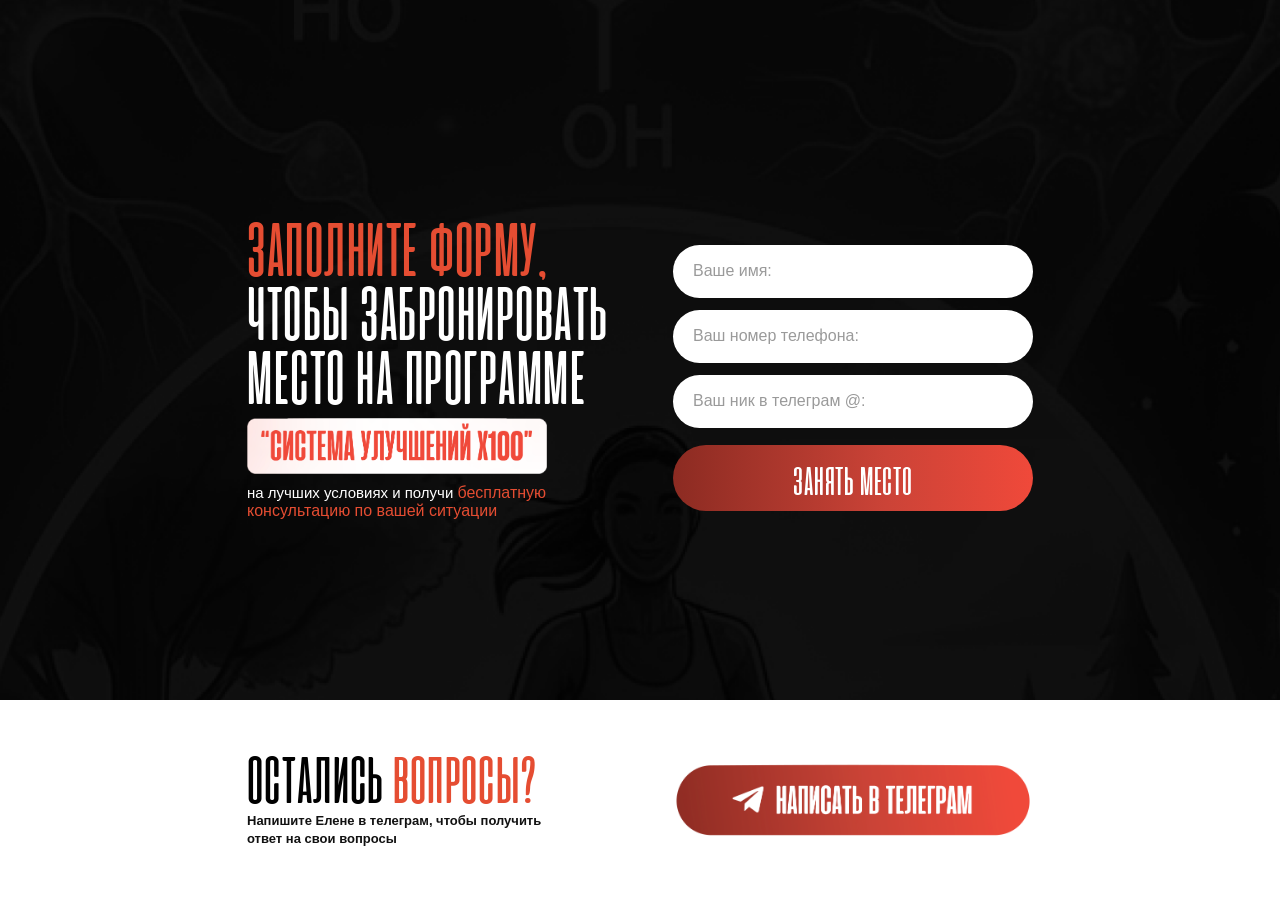
==== form/index.html @ 76ea4e74 "Form: Google Sheets submission via Apps Script - Add submit-form.js with CORS fetch, iframe fallback" ====
<!DOCTYPE html>
<html lang="ru">
<head>
  <meta charset="utf-8">
  <meta name="viewport" content="width=device-width, initial-scale=1, minimum-scale=1, maximum-scale=1, viewport-fit=cover, user-scalable=no">
  <title>Форма</title>
  <link rel="stylesheet" href="style.css">
</head>
<body>
  <main class="landing-shell">
    <div class="form-page">
      <div class="form-hero">
        <div class="form-hero__copy">
          <h1 class="form-heading font-cine">
            <span class="form-heading__accent">Заполните форму,</span><br>
            Чтобы забронировать<br>
            место на программе
          </h1>

          <img
            class="form-badge"
            src="buttonX100.png"
            width="566"
            height="106"
            alt="«Система улучшений X100»"
            loading="lazy"
            decoding="async"
          >

          <p class="form-lead font-sf">
            <span class="form-lead__muted">на лучших условиях и получи </span><span class="form-lead__accent">бесплатную консультацию по вашей ситуации</span>
          </p>
        </div>

        <form class="form-block font-sf" action="#" method="post" novalidate>
          <label class="visually-hidden" for="field-name">Ваше имя</label>
          <input
            id="field-name"
            class="form-input"
            type="text"
            name="name"
            placeholder="Ваше имя:"
            autocomplete="name"
            inputmode="text"
          >
          <label class="visually-hidden" for="field-phone">Ваш номер телефона</label>
          <input
            id="field-phone"
            class="form-input"
            type="tel"
            name="phone"
            placeholder="Ваш номер телефона:"
            autocomplete="tel"
            inputmode="tel"
          >
          <label class="visually-hidden" for="field-tg">Ваш ник в телеграм</label>
          <input
            id="field-tg"
            class="form-input"
            type="text"
            name="telegram"
            placeholder="Ваш ник в телеграм @:"
            autocomplete="username"
            inputmode="text"
          >
          <button type="submit" class="form-submit font-cine">Занять место</button>
        </form>
      </div>
    </div>
  </main>

  <section class="faq-cta" aria-labelledby="faq-cta-heading">
    <div class="faq-cta__inner">
      <div class="faq-cta__copy">
        <h2 id="faq-cta-heading" class="faq-cta__title font-cine">
          <span class="faq-cta__title-part">Остались</span>
          <span class="faq-cta__title-part faq-cta__title-part--accent">вопросы?</span>
        </h2>
        <p class="faq-cta__lead font-sf">
          Напишите Елене в телеграм, чтобы получить <span class="faq-cta__lead-break" aria-hidden="true"></span>ответ на свои вопросы
        </p>
      </div>
      <div class="faq-cta__action">
        <a
          class="faq-cta__tg-link"
          href="https://t.me/m/J6zi2AX5NDYy"
          target="_blank"
          rel="noopener noreferrer"
        >
          <img
            class="faq-cta__tg-img"
            src="buttonTG.png"
            width="1750"
            height="376"
            alt="Написать в Телеграм"
            draggable="false"
            loading="lazy"
            decoding="async"
          >
        </a>
      </div>
    </div>
  </section>
  <script src="submit-form.js" defer></script>
</body>
</html>
---- form/style.css ----
@font-face {
  font-family: "Cinematografica";
  font-style: normal;
  font-weight: 400;
  font-display: swap;
  src: url("fonts/Cinematografica-Regular.woff") format("woff");
}

:root {
  --color-bg: #000000;
  --color-accent: #e54d32;
  --color-accent-deep: #9e2918;
  --color-white: #ffffff;
  --color-placeholder: #9a9a9a;
  --font-cine: "Cinematografica", system-ui, sans-serif;
  --font-sf: -apple-system, BlinkMacSystemFont, "SF Pro Display", "SF Pro Text",
    "Segoe UI", Roboto, "Helvetica Neue", Helvetica, Arial, sans-serif;
  --form-width: min(100%, 22.5rem);
  --radius-pill: 9999px;
}

*,
*::before,
*::after {
  box-sizing: border-box;
}

html {
  background-color: var(--color-bg);
  -webkit-text-size-adjust: 100%;
  text-size-adjust: 100%;
  font-family: var(--font-sf);
}

body {
  margin: 0;
  min-height: 100vh;
  min-height: 100dvh;
  background-color: var(--color-bg);
  color: var(--color-white);
  background-image: url("bg-small.png");
  background-size: cover;
  background-position: center;
  background-repeat: no-repeat;
  background-attachment: scroll;
}

.font-cine {
  font-family: var(--font-cine);
  text-transform: uppercase;
  letter-spacing: 0.02em;
}

.font-sf {
  font-family: var(--font-sf);
}

.landing-shell {
  width: 100%;
  margin: 0 auto;
}

@media (min-width: 431px) {
  .landing-shell {
    max-width: 430px;
  }
}

@media (min-width: 960px) {
  html {
    overflow-x: hidden;
  }

  body {
    display: flex;
    flex-direction: column;
    height: 100dvh;
    min-height: 100dvh;
    background-image: url("bg-big.png");
    background-size: cover;
    background-position: center;
    background-repeat: no-repeat;
    background-attachment: fixed;
  }

  .landing-shell {
    max-width: min(850px, 100%);
    padding-inline: clamp(1.25rem, 3vw, 2rem);
    flex: 1 1 0;
    display: flex;
    flex-direction: column;
    min-height: 0;
    height: 100%;
  }
}

.form-page {
  padding: max(1.5rem, env(safe-area-inset-top, 0px)) 1.125rem 0;
  display: flex;
  flex-direction: column;
  align-items: center;
  text-align: center;
}

.form-hero {
  width: 100%;
  display: flex;
  flex-direction: column;
  align-items: center;
}

.form-hero__copy {
  width: 100%;
  display: flex;
  flex-direction: column;
  align-items: center;
}

.form-heading {
  margin: 30px 0 8px;
  font-weight: 500;
  line-height: 58px;
  font-size: 64px;
  color: var(--color-white);
}

.form-heading__accent {
  color: var(--color-accent);
}

.form-badge {
  margin: 0 0 10px;
  display: block;
  max-width: 100%;
  width: min(100%, 260px);
  height: auto;
}

.form-lead {
  margin: 0 0 20px;
  font-size: clamp(0.9rem, 3.8vw, 1rem);
  line-height: 1.1;
  font-weight: 400;
  max-width: 20.5rem;
}

.form-lead__muted {
  color: var(--color-white);
  font-size: 15px;
}

.form-lead__accent {
  color: var(--color-accent);
  line-height: 3px;
}

.form-block {
  width: 100%;
  display: flex;
  flex-direction: column;
  align-items: center;
  gap: 0.75rem;
}

.form-input {
  width: var(--form-width);
  margin: 0;
  padding: 1rem 1.25rem;
  min-height: 3.25rem;
  border: none;
  border-radius: var(--radius-pill);
  background: var(--color-white);
  color: #111;
  font-family: inherit;
  font-size: 1rem;
  line-height: 1.3;
}

.form-input::placeholder {
  color: var(--color-placeholder);
  opacity: 1;
}

.form-input:focus {
  outline: 2px solid var(--color-accent);
  outline-offset: 2px;
}

.form-submit {
  margin-top: 0.35rem;
  width: var(--form-width);
  min-height: 3.35rem;
  padding: 0.85rem 1.25rem;
  padding-bottom: 8px;
  border: none;
  border-radius: var(--radius-pill);
  cursor: pointer;
  font-size: 40px;
  line-height: 1.1;
  color: var(--color-white);
  background: linear-gradient(
    90deg,
    #8c2b22 0%,
    #cb4337 59%,
    #f0493a 100%
  );
}

.form-submit:active {
  transform: scale(0.98);
}

.faq-cta {
  margin-top: 2.5rem;
  margin-left: 0;
  margin-right: 0;
  width: 100%;
  padding: 2rem 1.125rem max(2rem, env(safe-area-inset-bottom, 0px));
  background: #fff;
  color: #111111;
  text-align: center;
}

.faq-cta__inner {
  display: flex;
  flex-direction: column;
  align-items: center;
}

.faq-cta__title {
  margin: 0;
  font-weight: 500;
  line-height: 54px;
  font-size: 60px;
  letter-spacing: 0.02em;
}

.faq-cta__title-part {
  color: #000000;
}

.faq-cta__title-part--accent {
  color: var(--color-accent);
}

.faq-cta__lead {
  margin: 0 auto 8px;
  max-width: 19.5rem;
  font-size: clamp(0.9rem, 3.6vw, 1rem);
  line-height: 1.45;
  font-weight: 600;
  color: #111111;
}

.faq-cta__lead-break {
  display: none;
}

@media (min-width: 960px) {
  .faq-cta__lead-break {
    display: block;
  }
}

.faq-cta__tg-link {
  display: block;
  width: 100%;
  text-decoration: none;
  color: inherit;
  -webkit-tap-highlight-color: transparent;
}

img.faq-cta__tg-img {
  display: block;
  width: min(100%, var(--form-width));
  max-width: 100%;
  height: auto;
  margin: 0 auto;
  border: none;
  border-radius: var(--radius-pill);
  box-shadow: none;
}

.faq-cta__tg-link:active img.faq-cta__tg-img {
  transform: scale(0.98);
}

@media (min-width: 960px) {
  .form-page {
    align-items: stretch;
    flex: 1 1 0;
    display: flex;
    flex-direction: column;
    min-height: 0;
    overflow: hidden;
    padding-top: max(3.5rem, env(safe-area-inset-top, 0px) + 1rem);
    padding-inline: 0;
  }

  .form-hero {
    --form-width: 100%;
    flex: 1 1 0;
    min-height: 0;
    overflow-y: auto;
    display: grid;
    grid-template-columns: minmax(0, 1fr) minmax(17.5rem, 22.5rem);
    gap: clamp(2rem, 4vw, 3.5rem);
    align-items: center;
    align-content: center;
    width: 100%;
  }

  .form-hero__copy {
    align-items: flex-start;
    text-align: left;
  }

  .form-hero .form-heading {
    margin-top: 0;
    font-size: clamp(3.45rem, 0.575rem + 5.175vw, 4.8875rem);
    line-height: clamp(3.30625rem, 0.43125rem + 5.03125vw, 4.025rem);
  }

  .form-hero .form-badge {
    margin-left: 0;
    width: min(100%, 300px);
  }

  .form-hero .form-lead {
    margin-left: 0;
    margin-right: 0;
    max-width: 28rem;
    text-align: left;
  }

  .form-hero .form-block {
    align-items: stretch;
    width: 100%;
    margin: 0;
  }

  body > .faq-cta {
    flex: 0 0 200px;
    height: 200px;
    min-height: 200px;
    max-height: 200px;
    margin-top: auto;
    margin-bottom: 0;
    display: flex;
    flex-direction: column;
    justify-content: center;
    align-items: stretch;
    width: 100%;
    max-width: none;
    margin-left: 0;
    margin-right: 0;
    padding: 0.35rem 0 max(0.35rem, env(safe-area-inset-bottom, 0px));
    border-radius: 0;
    background-color: #fff;
    overflow-y: auto;
  }

  body > .faq-cta .faq-cta__inner {
    display: grid;
    grid-template-columns: minmax(0, 1fr) minmax(17.5rem, 22.5rem);
    gap: clamp(1rem, 2vw, 1.5rem);
    align-items: center;
    align-self: center;
    width: 100%;
    max-width: 850px;
    height: 100%;
    margin-inline: auto;
    padding-inline: clamp(1.25rem, 3vw, 2rem);
    box-sizing: border-box;
  }

  body > .faq-cta .faq-cta__title {
    font-size: clamp(3rem, 0.5rem + 4.5vw, 4.25rem);
    line-height: 60px;
    margin: 0 0 0.2rem;
  }

  body > .faq-cta .faq-cta__copy {
    text-align: left;
    justify-self: start;
  }

  body > .faq-cta .faq-cta__lead {
    margin: 0 0 0.25rem;
    max-width: 26rem;
    font-size: 0.8125rem;
    line-height: 1.35;
  }

  body > .faq-cta .faq-cta__action {
    justify-self: end;
    width: 100%;
    max-width: 22.5rem;
  }

  body > .faq-cta img.faq-cta__tg-img {
    width: 100%;
    max-width: 100%;
    height: auto;
    object-fit: contain;
    margin: 0;
  }
}

@media (min-width: 1281px) {
  .landing-shell {
    max-width: min(920px, 100%);
  }

  body > .faq-cta .faq-cta__inner {
    max-width: 920px;
  }
}

.visually-hidden {
  position: absolute;
  width: 1px;
  height: 1px;
  padding: 0;
  margin: -1px;
  overflow: hidden;
  clip: rect(0, 0, 0, 0);
  white-space: nowrap;
  border: 0;
}
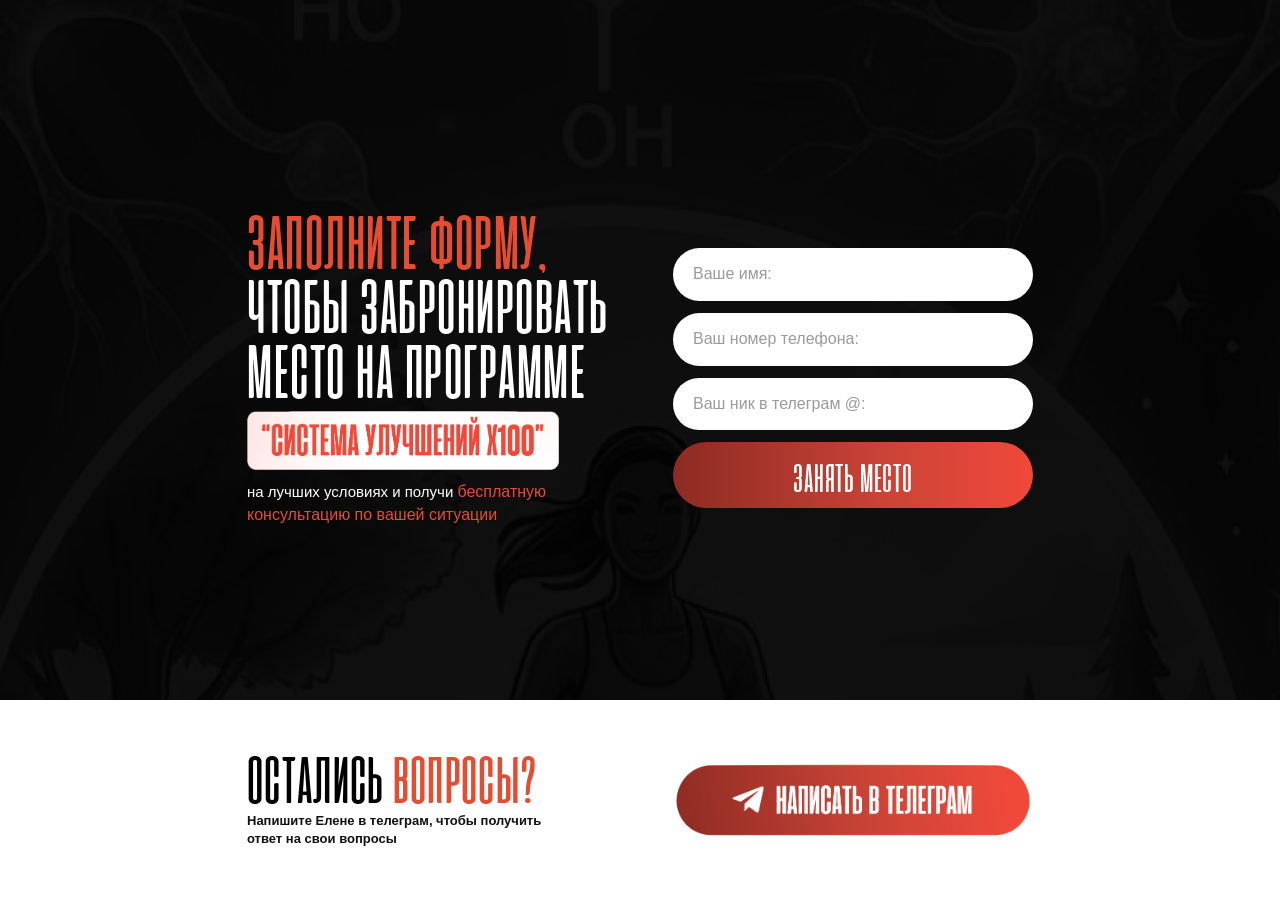
==== commit a8aaa101: "Form: thank-you modal, validation, lead line break - Custom modal after submit (OK button); disable " ====
--- a/form/index.html
+++ b/form/index.html
@@ -28,7 +28,7 @@
           >
 
           <p class="form-lead font-sf">
-            <span class="form-lead__muted">на лучших условиях и получи </span><span class="form-lead__accent">бесплатную консультацию по вашей ситуации</span>
+            <span class="form-lead__muted">на лучших условиях и получи </span><span class="form-lead__accent">бесплатную<br class="form-lead__break-desktop"> консультацию по вашей ситуации</span>
           </p>
         </div>
 
@@ -42,6 +42,7 @@
             placeholder="Ваше имя:"
             autocomplete="name"
             inputmode="text"
+            aria-required="true"
           >
           <label class="visually-hidden" for="field-phone">Ваш номер телефона</label>
           <input
@@ -52,6 +53,7 @@
             placeholder="Ваш номер телефона:"
             autocomplete="tel"
             inputmode="tel"
+            aria-required="true"
           >
           <label class="visually-hidden" for="field-tg">Ваш ник в телеграм</label>
           <input
@@ -62,6 +64,7 @@
             placeholder="Ваш ник в телеграм @:"
             autocomplete="username"
             inputmode="text"
+            aria-required="true"
           >
           <button type="submit" class="form-submit font-cine">Занять место</button>
         </form>
--- a/form/style.css
+++ b/form/style.css
@@ -152,6 +152,16 @@
 .form-lead__accent {
   color: var(--color-accent);
   line-height: 3px;
+}
+
+.form-lead__break-desktop {
+  display: none;
+}
+
+@media (min-width: 960px) {
+  .form-lead__break-desktop {
+    display: block;
+  }
 }
 
 .form-block {
@@ -181,13 +191,23 @@
   opacity: 1;
 }
 
-.form-input:focus {
+.form-input:focus:not(.form-input--invalid) {
   outline: 2px solid var(--color-accent);
   outline-offset: 2px;
 }
 
+.form-input.form-input--invalid {
+  outline: 2px solid #c62828;
+  outline-offset: 2px;
+}
+
+.form-input.form-input--invalid:focus {
+  outline: 2px solid #c62828;
+  outline-offset: 2px;
+}
+
 .form-submit {
-  margin-top: 0.35rem;
+  
   width: var(--form-width);
   min-height: 3.35rem;
   padding: 0.85rem 1.25rem;
@@ -210,6 +230,12 @@
   transform: scale(0.98);
 }
 
+.form-submit.form-submit--pending {
+  opacity: 0.8;
+  pointer-events: none;
+  cursor: default;
+}
+
 .faq-cta {
   margin-top: 2.5rem;
   margin-left: 0;
@@ -323,7 +349,7 @@
 
   .form-hero .form-badge {
     margin-left: 0;
-    width: min(100%, 300px);
+    width: min(100%, 312px);
   }
 
   .form-hero .form-lead {
@@ -331,6 +357,10 @@
     margin-right: 0;
     max-width: 28rem;
     text-align: left;
+  }
+
+  .form-hero .form-lead .form-lead__accent {
+    line-height: 1.45;
   }
 
   .form-hero .form-block {
@@ -417,6 +447,91 @@
   }
 }
 
+.form-thanks {
+  position: fixed;
+  inset: 0;
+  z-index: 10000;
+  display: flex;
+  align-items: center;
+  justify-content: center;
+  padding: max(1.25rem, env(safe-area-inset-top, 0px))
+    max(1.25rem, env(safe-area-inset-right, 0px))
+    max(1.25rem, env(safe-area-inset-bottom, 0px))
+    max(1.25rem, env(safe-area-inset-left, 0px));
+  background: rgba(0, 0, 0, 0.72);
+  backdrop-filter: blur(8px);
+  -webkit-backdrop-filter: blur(8px);
+  opacity: 0;
+  visibility: hidden;
+  transition: opacity 0.24s ease, visibility 0.24s ease;
+}
+
+.form-thanks.is-open {
+  opacity: 1;
+  visibility: visible;
+}
+
+.form-thanks__dialog {
+  width: 100%;
+  max-width: 20.5rem;
+  padding: 1.75rem 1.5rem 1.4rem;
+  border-radius: 1.125rem;
+  background: #ffffff;
+  color: #111111;
+  text-align: center;
+  box-shadow: 0 1.25rem 3rem rgba(0, 0, 0, 0.4);
+  transform: scale(0.94) translateY(0.5rem);
+  transition: transform 0.24s ease;
+}
+
+.form-thanks.is-open .form-thanks__dialog {
+  transform: scale(1) translateY(0);
+}
+
+.form-thanks__title {
+  margin: 0 0 0.65rem;
+  font-weight: 500;
+  font-size: clamp(1.75rem, 5vw, 2.125rem);
+  line-height: 1.1;
+  letter-spacing: 0.02em;
+  color: #000000;
+}
+
+.form-thanks__title-accent {
+  color: var(--color-accent);
+}
+
+.form-thanks__text {
+  margin: 0 0 1.35rem;
+  font-size: 0.95rem;
+  line-height: 1.45;
+  font-weight: 500;
+  color: #333333;
+}
+
+.form-thanks__btn {
+  width: 100%;
+  min-height: 3rem;
+  padding: 0.65rem 1.25rem;
+  border: none;
+  border-radius: var(--radius-pill);
+  cursor: pointer;
+  font-size: 1.125rem;
+  line-height: 1.2;
+  font-weight: 600;
+  color: var(--color-white);
+  background: linear-gradient(
+    90deg,
+    #8c2b22 0%,
+    #cb4337 59%,
+    #f0493a 100%
+  );
+}
+
+.form-thanks__btn:active {
+  transform: scale(0.98);
+}
+
 .visually-hidden {
   position: absolute;
   width: 1px;
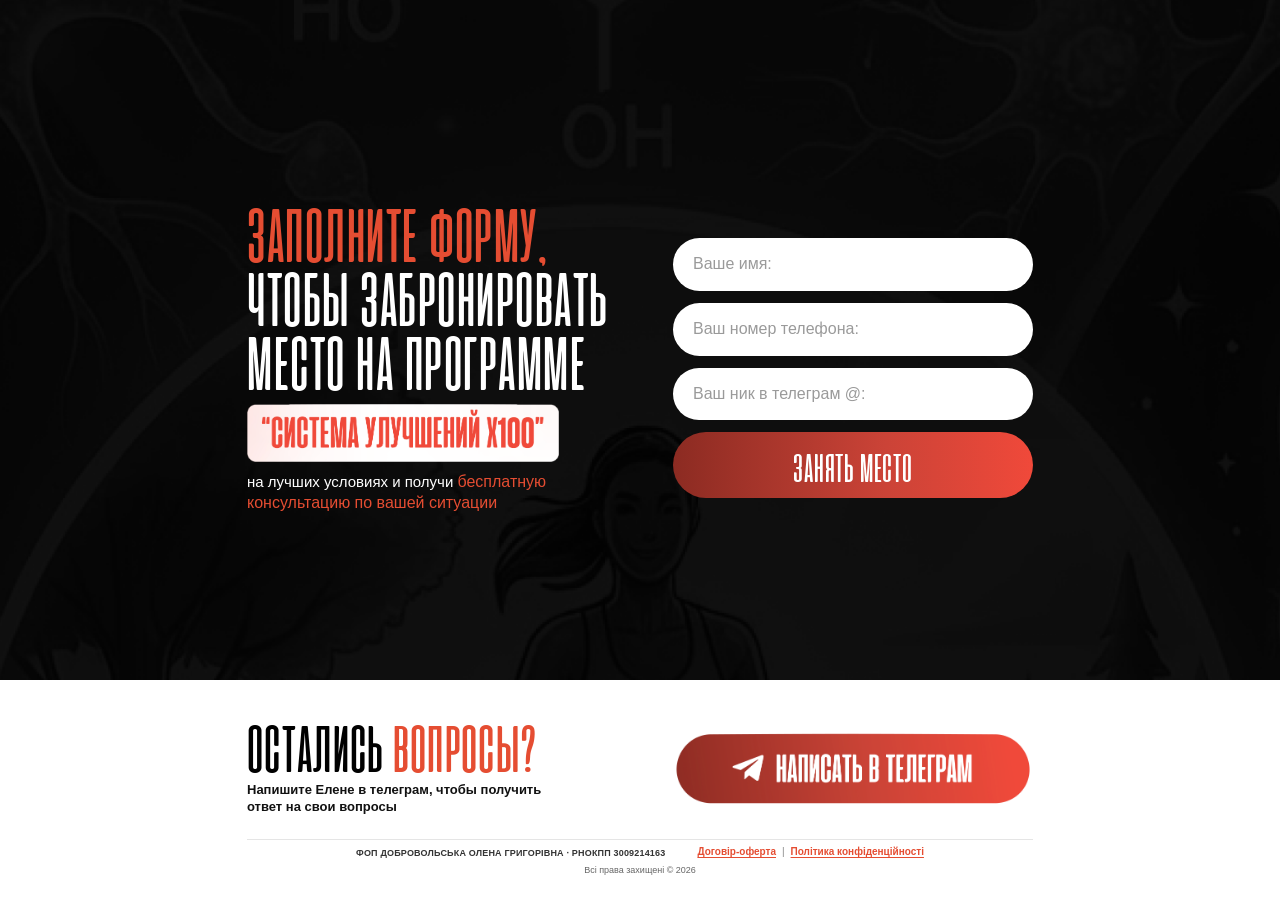
==== commit 3da86d98: "Form landing: legal block, embedded docs, WayForPay redirect - FAQ footer: two-line FOP/RNOKPP on mo" ====
--- a/form/index.html
+++ b/form/index.html
@@ -72,38 +72,58 @@
     </div>
   </main>
 
-  <section class="faq-cta" aria-labelledby="faq-cta-heading">
-    <div class="faq-cta__inner">
-      <div class="faq-cta__copy">
-        <h2 id="faq-cta-heading" class="faq-cta__title font-cine">
-          <span class="faq-cta__title-part">Остались</span>
-          <span class="faq-cta__title-part faq-cta__title-part--accent">вопросы?</span>
-        </h2>
-        <p class="faq-cta__lead font-sf">
+      <section class="faq-cta" aria-labelledby="faq-cta-heading">
+        <div class="faq-cta__inner">
+          <div class="faq-cta__copy">
+            <h2 id="faq-cta-heading" class="faq-cta__title font-cine">
+              <span class="faq-cta__title-part">Остались</span>
+              <span class="faq-cta__title-part faq-cta__title-part--accent">вопросы?</span>
+            </h2>
+            <p class="faq-cta__lead font-sf">
           Напишите Елене в телеграм, чтобы получить <span class="faq-cta__lead-break" aria-hidden="true"></span>ответ на свои вопросы
-        </p>
-      </div>
-      <div class="faq-cta__action">
+            </p>
+          </div>
+          <div class="faq-cta__action">
         <a
           class="faq-cta__tg-link"
           href="https://t.me/m/J6zi2AX5NDYy"
           target="_blank"
           rel="noopener noreferrer"
         >
-          <img
-            class="faq-cta__tg-img"
-            src="buttonTG.png"
-            width="1750"
-            height="376"
-            alt="Написать в Телеграм"
-            draggable="false"
-            loading="lazy"
-            decoding="async"
-          >
+            <img
+              class="faq-cta__tg-img"
+              src="buttonTG.png"
+              width="1750"
+              height="376"
+              alt="Написать в Телеграм"
+              draggable="false"
+              loading="lazy"
+              decoding="async"
+            >
         </a>
-      </div>
+          </div>
+      <footer class="faq-cta__legal font-sf">
+        <p class="faq-cta__legal-meta">
+          <span class="faq-cta__legal-meta-line">ФОП ДОБРОВОЛЬСЬКА ОЛЕНА ГРИГОРІВНА</span><br class="faq-cta__legal-meta-br" aria-hidden="true"><span class="faq-cta__legal-meta-line">РНОКПП 3009214163</span>
+        </p>
+        <p class="faq-cta__legal-links">
+          <button type="button" class="faq-cta__legal-btn" data-legal-doc="oferta">Договір-оферта</button>
+          <span class="faq-cta__legal-sep" aria-hidden="true">|</span>
+          <button type="button" class="faq-cta__legal-btn" data-legal-doc="policy">Політика конфіденційності</button>
+        </p>
+        <p class="faq-cta__legal-copy">Всі права захищені © 2026</p>
+      </footer>
     </div>
   </section>
+<template id="legal-doc-oferta">
+<article class="legal-doc" lang="uk"><p class="legal-doc__lead">ДОГОВІР ПУБЛІЧНОЇ ОФЕРТИ</p><p class="legal-doc__lead">про надання інформаційно-консультаційних послуг</p><p class="legal-doc__lead">Редакція від 22 квітня 2026 р.</p><p class="legal-doc__p">Цей документ є офіційною публічною пропозицією (публічною офертою) Фізичної особи – підприємця ФОП ДОБРОВОЛЬСЬКА ОЛЕНА ГРИГОРІВНА (РНОКПП: 3009214163), надалі — «Виконавець», на адресу будь-якої дієздатної фізичної особи або юридичної особи (надалі — «Замовник»), і містить усі істотні умови надання інформаційно-консультаційних послуг.</p><p class="legal-doc__p">Відповідно до ст. 633, 641, 642 Цивільного кодексу України, а також Закону України «Про електронну комерцію», беззастережним прийняттям (акцептом) цієї оферти вважається здійснення Замовником оплати послуг Виконавця на умовах, передбачених цим Договором. З моменту акцепту ця оферта вважається укладеним договором на викладених у ній умовах.</p><p class="legal-doc__p">Уважно ознайомтеся з текстом оферти. Якщо Ви не згодні з будь-якою її умовою — не здійснюйте оплату.</p><h3 class="legal-doc__section">1. Терміни та визначення</h3><ul class="legal-doc__list"><li>«Виконавець» — ФОП ДОБРОВОЛЬСЬКА ОЛЕНА ГРИГОРІВНА, що здійснює діяльність на території України та надає інформаційно-консультаційні послуги дистанційно.</li><li>«Замовник» — будь-яка дієздатна фізична особа або юридична особа, яка ознайомилася з умовами цієї оферти та прийняла її шляхом оплати.</li><li>«Сайт» — інтернет-ресурс Виконавця, розташований за адресою <a href="https://www.systemx100.com" target="_blank" rel="noopener noreferrer">https://www.systemx100.com</a>, включно з усіма його піддоменами та сторінками.</li><li>«Послуги» — інформаційно-консультаційні послуги, що надаються Виконавцем у межах програми Програма «Система покращень X100», включно, але не обмежуючись: онлайн-консультації, доступ до навчальних матеріалів, методичні рекомендації та супровід.</li><li>«Бронювання місця» — попередня оплата Замовником частини вартості Послуг, яка підтверджує намір Замовника брати участь у Програмі та закріплює за ним місце на відповідному потоці.</li><li>«Акцепт» — повне та беззастережне прийняття Замовником умов цієї оферти, що виражається в оплаті послуг (або частини вартості послуг у вигляді Бронювання місця).</li></ul><h3 class="legal-doc__section">2. Предмет Договору</h3><p class="legal-doc__p"><strong>2.1.</strong> Виконавець зобов’язується надати Замовнику інформаційно-консультаційні послуги, а Замовник зобов’язується оплатити ці послуги у розмірі та порядку, встановлених цим Договором.</p><p class="legal-doc__p"><strong>2.2.</strong> Найменування послуги: Програма «Система покращень X100».</p><p class="legal-doc__p"><strong>2.3.</strong> Послуги надаються дистанційно з використанням мережі Інтернет, у тому числі через месенджери, платформи відеозв’язку, електронну пошту та інші засоби комунікації, погоджені Сторонами.</p><p class="legal-doc__p"><strong>2.4.</strong> Виконавець надає послуги виключно інформаційно-консультаційного характеру. Інформація, отримана Замовником, має рекомендаційний характер і не є медичною, психологічною, психотерапевтичною, юридичною, фінансовою, інвестиційною, податковою чи іншою ліцензованою професійною допомогою.</p><p class="legal-doc__p"><strong>2.5.</strong> Виконавець не гарантує досягнення Замовником конкретних фінансових, матеріальних, особистісних чи інших результатів. Результат залежить від зусиль, сумлінного виконання рекомендацій та індивідуальних обставин Замовника.</p><h3 class="legal-doc__section">3. Порядок оформлення замовлення та акцепту</h3><p class="legal-doc__p"><strong>3.1.</strong> Замовник оформлює замовлення шляхом заповнення форми на сторінці <a href="https://www.systemx100.com/form" target="_blank" rel="noopener noreferrer">https://www.systemx100.com/form</a>, вказавши своє ім’я, номер телефону та контакт у месенджері.</p><p class="legal-doc__p"><strong>3.2.</strong> Після заповнення форми Замовник перенаправляється на сторінку оплати Бронювання місця.</p><p class="legal-doc__p"><strong>3.3.</strong> Вартість Бронювання місця становить 50 (п’ятдесят) євро. Бронювання закріплює за Замовником місце на найближчому потоці Програми та зараховується до загальної вартості Послуг.</p><p class="legal-doc__p"><strong>3.4.</strong> Повна вартість Послуг, умови її внесення, строки та формат проведення Програми погоджуються із Замовником індивідуально після оплати Бронювання — під час безкоштовної ознайомчої консультації або за її підсумками.</p><p class="legal-doc__p"><strong>3.5.</strong> Акцептом цієї оферти є момент успішного зарахування грошових коштів Бронювання на рахунок Виконавця. З цього моменту ця оферта вважається укладеним договором.</p><p class="legal-doc__p"><strong>3.6.</strong> Замовник підтверджує, що до здійснення оплати він ознайомився з усіма умовами цього Договору, Політикою конфіденційності та згоден з ними у повному обсязі.</p><h3 class="legal-doc__section">4. Вартість послуг та порядок оплати</h3><p class="legal-doc__p"><strong>4.1.</strong> Вартість Бронювання місця становить 50 (п’ятдесят) євро (EUR).</p><p class="legal-doc__p"><strong>4.2.</strong> Оплата здійснюється у безготівковій формі з використанням платіжної системи WayForPay шляхом списання грошових коштів з банківської картки Замовника або іншим доступним на сторінці оплати способом.</p><p class="legal-doc__p"><strong>4.3.</strong> Процесинг платежів здійснюється через платіжний сервіс ТОВ «ВЕЙ ФОР ПЕЙ» (WayForPay), Україна. Виконавець не отримує та не зберігає повні дані банківських карток Замовника.</p><p class="legal-doc__p"><strong>4.4.</strong> Якщо банківська картка Замовника випущена у валюті, відмінній від EUR, конвертація здійснюється банком-емітентом картки за його курсом та правилами на момент проведення транзакції. Курсова різниця, що виникає, а також можливі банківські комісії не є частиною вартості Послуг і Виконавцем не компенсуються.</p><p class="legal-doc__p"><strong>4.5.</strong> Датою оплати вважається дата надходження грошових коштів на розрахунковий рахунок Виконавця.</p><p class="legal-doc__p"><strong>4.6.</strong> Послуги вважаються оплаченими Замовником після отримання Виконавцем від платіжної системи підтвердження про успішне проведення транзакції.</p><h3 class="legal-doc__section">5. Права та обов’язки Сторін</h3><p class="legal-doc__p"><strong>5.1.</strong> Виконавець зобов’язується:</p><ul class="legal-doc__list"><li>Надати Послуги в обсязі та якості, що відповідають опису Програми.</li><li>Зв’язатися із Замовником за вказаними у заявці контактними даними у розумний строк після оплати Бронювання для погодження дати та формату безкоштовної консультації та/або початку Програми.</li><li>Забезпечити збереження персональних даних Замовника відповідно до Політики конфіденційності та законодавства України.</li></ul><p class="legal-doc__p"><strong>5.2.</strong> Виконавець має право:</p><ul class="legal-doc__list"><li>Змінювати вартість Послуг, склад та зміст Програми. Такі зміни не поширюються на Замовників, які вже оплатили Послуги.</li><li>Переносити дати проведення окремих сесій/консультацій, повідомивши Замовника завчасно через вказані ним контакти.</li><li>Відмовити Замовнику у наданні Послуг та розірвати цей Договір в односторонньому порядку у разі порушення Замовником умов цього Договору, а також у разі допущення Замовником некоректної, агресивної чи образливої поведінки щодо Виконавця або інших учасників. У цьому випадку сплачені кошти поверненню не підлягають.</li><li>Залучати до надання Послуг третіх осіб (експертів, викладачів, підрядників) без додаткового погодження із Замовником, залишаючись відповідальним за результат.</li></ul><p class="legal-doc__p"><strong>5.3.</strong> Замовник зобов’язується:</p><ul class="legal-doc__list"><li>Зазначати при заповненні форми достовірні дані.</li><li>Своєчасно оплачувати Послуги у розмірі та порядку, встановлених цим Договором.</li><li>Самостійно забезпечити технічні умови, необхідні для отримання Послуг (стабільне інтернет-з’єднання, справний пристрій, доступ до месенджерів).</li><li>Не передавати третім особам логіни, посилання, матеріали та інші відомості, отримані у межах Програми, без письмової згоди Виконавця.</li></ul><p class="legal-doc__p"><strong>5.4.</strong> Замовник має право:</p><ul class="legal-doc__list"><li>Отримувати Послуги в обсязі, передбаченому Програмою.</li><li>Звертатися до Виконавця за роз’ясненнями щодо питань, пов’язаних з Послугами.</li></ul><h3 class="legal-doc__section">6. Повернення грошових коштів</h3><p class="legal-doc__p"><strong>6.1.</strong> Сторони погодили, що в силу пункту 14 частини 2 статті 13 Закону України «Про захист прав споживачів» право на відмову від договору, укладеного дистанційно, не поширюється на послуги, виконання яких розпочалося за згодою Замовника до закінчення строку на відмову.</p><p class="legal-doc__p"><strong>6.2.</strong> Оплата Бронювання місця зараховується в рахунок оплати Послуг. Повернення коштів за Бронювання здійснюється у наступних випадках та на наступних умовах:</p><ul class="legal-doc__list"><li>якщо Замовник письмово (електронною поштою або через вказаний месенджер) повідомив Виконавця про розірвання Договору не пізніше ніж за 7 (сім) календарних днів до погодженої дати початку Програми — кошти повертаються у повному обсязі за вирахуванням банківських та еквайрингових комісій;</li><li>якщо Замовник повідомив Виконавця менше ніж за 7 календарних днів до початку Програми — кошти за Бронювання утримуються у повному обсязі як компенсація зарезервованого місця;</li><li>якщо Виконавець не зміг вийти на зв’язок із Замовником за вказаними у заявці контактами протягом 14 календарних днів з моменту оплати — Бронювання за запитом Замовника повертається у повному обсязі за вирахуванням банківських та еквайрингових комісій;</li><li>якщо Програма не відбулася з причин, що залежать виключно від Виконавця, і не може бути перенесена на погоджену із Замовником дату — Бронювання повертається у повному обсязі.</li></ul><p class="legal-doc__p"><strong>6.3.</strong> Повернення здійснюється на ту саму банківську картку, з якої було здійснено оплату, у строк до 14 (чотирнадцяти) банківських днів з моменту погодження повернення.</p><p class="legal-doc__p"><strong>6.4.</strong> Заява про повернення направляється Замовником на електронну адресу або в месенджер Виконавця, вказані у розділі «Реквізити», і повинна містити: ПІБ Замовника, дату та суму оплати, контактні дані, причину повернення.</p><h3 class="legal-doc__section">7. Відповідальність Сторін</h3><p class="legal-doc__p"><strong>7.1.</strong> За невиконання або неналежне виконання зобов’язань за цим Договором Сторони несуть відповідальність відповідно до чинного законодавства України.</p><p class="legal-doc__p"><strong>7.2.</strong> Виконавець не несе відповідальності за:</p><ul class="legal-doc__list"><li>неможливість отримання Замовником Послуг з причин, що не залежать від Виконавця (у тому числі через відсутність у Замовника стабільного інтернет-з’єднання, несправність обладнання Замовника, блокування месенджерів провайдерами тощо);</li><li>рішення, дії або бездіяльність Замовника, засновані на отриманій у межах Програми інформації, а також за їх матеріальні, фінансові або інші наслідки;</li><li>якість роботи сторонніх сервісів (платіжних систем, месенджерів, платформ відеозв’язку, хостингу).</li></ul><p class="legal-doc__p"><strong>7.3.</strong> Сукупна відповідальність Виконавця за цим Договором у будь-якому випадку обмежується сумою, фактично сплаченою Замовником за Послуги.</p><p class="legal-doc__p"><strong>7.4.</strong> Сторони звільняються від відповідальності за невиконання зобов’язань при виникненні обставин непереборної сили (форс-мажор), у тому числі — воєнних дій, введення воєнного або надзвичайного стану, актів органів влади, відключень електроенергії та зв’язку, масових кібератак, епідемій та інших подій, що перебувають поза розумним контролем Сторін.</p><h3 class="legal-doc__section">8. Інтелектуальна власність</h3><p class="legal-doc__p"><strong>8.1.</strong> Усі матеріали, що надаються Замовнику в рамках Програми (відео, тексти, методичні матеріали, презентації, записи консультацій тощо), є об’єктами авторського права Виконавця або осіб, які надали Виконавцю відповідні права.</p><p class="legal-doc__p"><strong>8.2.</strong> Замовнику надається обмежене, непередаване, невиключне право використовувати матеріали Програми виключно для особистого некомерційного використання. Копіювання, публічне розповсюдження, перепродаж, публікація в мережі Інтернет або передача матеріалів третім особам без письмової згоди Виконавця заборонені.</p><p class="legal-doc__p"><strong>8.3.</strong> Порушення умов цього розділу є підставою для одностороннього розірвання Договору Виконавцем без повернення сплачених коштів і може спричинити відповідальність відповідно до законодавства України.</p><h3 class="legal-doc__section">9. Конфіденційність та персональні дані</h3><p class="legal-doc__p"><strong>9.1.</strong> Обробка персональних даних Замовника здійснюється відповідно до Політики конфіденційності, розміщеної на Сайті Виконавця, та Закону України «Про захист персональних даних».</p><p class="legal-doc__p"><strong>9.2.</strong> Акцептом цієї оферти Замовник підтверджує, що ознайомлений з Політикою конфіденційності та надає згоду на обробку своїх персональних даних у вказаних у ній цілях та обсязі.</p><h3 class="legal-doc__section">10. Строк дії та розірвання Договору</h3><p class="legal-doc__p"><strong>10.1.</strong> Договір набуває чинності з моменту акцепту та діє до повного виконання Сторонами своїх зобов’язань.</p><p class="legal-doc__p"><strong>10.2.</strong> Договір може бути розірваний достроково за згодою Сторін, а також в односторонньому порядку у випадках, передбачених цим Договором або законодавством України.</p><h3 class="legal-doc__section">11. Вирішення спорів</h3><p class="legal-doc__p"><strong>11.1.</strong> Усі спори та розбіжності, що виникають за цим Договором, вирішуються шляхом переговорів.</p><p class="legal-doc__p"><strong>11.2.</strong> У разі недосягнення згоди спори підлягають вирішенню відповідно до чинного законодавства України.</p><p class="legal-doc__p"><strong>11.3.</strong> Застосовне право — право України.</p><h3 class="legal-doc__section">12. Інші умови</h3><p class="legal-doc__p"><strong>12.1.</strong> Виконавець має право в односторонньому порядку вносити зміни до цієї оферти. Нова редакція оферти набуває чинності з моменту її розміщення на Сайті, якщо інше не зазначено у самій новій редакції. Зміни не поширюються на вже укладені (акцептовані) договори.</p><p class="legal-doc__p"><strong>12.2.</strong> Усі повідомлення за цим Договором направляються Сторонами на контактні дані, вказані при заповненні форми, або на адреси електронної пошти / контакти, вказані у розділі «Реквізити» цього Договору.</p><p class="legal-doc__p"><strong>12.3.</strong> Визнання будь-якого положення цього Договору недійсним не тягне за собою недійсності решти положень.</p><h3 class="legal-doc__section">13. Реквізити Виконавця</h3><p class="legal-doc__p">ФОП ДОБРОВОЛЬСЬКА ОЛЕНА ГРИГОРІВНА</p><p class="legal-doc__p">РНОКПП: 3009214163</p><p class="legal-doc__p">IBAN: UA243052990000026006000148754</p><p class="legal-doc__p">Банк: АТ КБ «ПриватБанк»</p><p class="legal-doc__p">Призначення платежу (merchant): СПЛАТА ТОВАР СИСТЕМА Х100</p><p class="legal-doc__p">Сайт: <a href="https://www.systemx100.com" target="_blank" rel="noopener noreferrer">https://www.systemx100.com</a></p><p class="legal-doc__p">E-mail для зв’язку: 3318494@gmail.com</p><p class="legal-doc__p">Telegram для зв’язку: <a href="https://t.me/m/J6zi2AX5NDYy" target="_blank" rel="noopener noreferrer">https://t.me/m/J6zi2AX5NDYy</a></p></article>
+</template>
+
+<template id="legal-doc-policy">
+<article class="legal-doc" lang="uk"><p class="legal-doc__lead">ПОЛІТИКА КОНФІДЕНЦІЙНОСТІ</p><p class="legal-doc__lead">Редакція від 22 квітня 2026 р.</p><p class="legal-doc__p">Ця Політика конфіденційності (надалі — «Політика») визначає порядок обробки та захисту персональних даних користувачів сайту <a href="https://www.systemx100.com" target="_blank" rel="noopener noreferrer">https://www.systemx100.com</a> (надалі — «Сайт»), оператором якого є ФОП ДОБРОВОЛЬСЬКА ОЛЕНА ГРИГОРІВНА, РНОКПП: 3009214163 (надалі — «Оператор»).</p><p class="legal-doc__p">Політика розроблена відповідно до Закону України «Про захист персональних даних», Закону України «Про електронну комерцію», а також з урахуванням положень Загального регламенту ЄС про захист даних (GDPR) у випадках, коли він застосовний.</p><p class="legal-doc__p">Використання Сайту, заповнення форм зворотного зв’язку та оплата послуг означають згоду користувача з умовами цієї Політики.</p><h3 class="legal-doc__section">1. Терміни</h3><ul class="legal-doc__list"><li>«Персональні дані» — будь-яка інформація, що стосується прямо або опосередковано ідентифікованої фізичної особи (надалі — «Користувач»).</li><li>«Обробка персональних даних» — будь-яка дія з персональними даними: збирання, запис, зберігання, використання, передача, видалення тощо.</li><li>«Користувач» — будь-яка особа, що відвідує Сайт та/або використовує його сервіси.</li><li>«Cookies» — невеликі текстові файли, що зберігаються браузером Користувача та містять технічні дані про сеанс.</li></ul><h3 class="legal-doc__section">2. Які дані збирає Оператор</h3><p class="legal-doc__p"><strong>2.1.</strong> Дані, які Користувач надає добровільно:</p><ul class="legal-doc__list"><li>ім’я (або те, як Користувач представився);</li><li>номер телефону;</li><li>нікнейм у Telegram або інший контакт у месенджері;</li><li>адреса електронної пошти (якщо вказана);</li><li>інші дані, які Користувач повідомляє Оператору під час консультацій та листування.</li></ul><p class="legal-doc__p"><strong>2.2.</strong> Дані, пов’язані з оплатою:</p><p class="legal-doc__p">При оплаті послуг через платіжну систему WayForPay Оператор отримує підтвердження успішної транзакції, ідентифікатор транзакції, суму, валюту, дату та час платежу. Повні реквізити банківських карток (номер, CVV, строк дії) Оператору НЕ передаються та в Оператора НЕ зберігаються — ці дані обробляються безпосередньо платіжною системою відповідно до стандарту безпеки PCI DSS.</p><p class="legal-doc__p"><strong>2.3.</strong> Дані, що збираються автоматично:</p><ul class="legal-doc__list"><li>IP-адреса;</li><li>тип та версія браузера, операційної системи;</li><li>тип пристрою, роздільна здатність екрана;</li><li>сторінки Сайту, які відвідує Користувач, та час, проведений на них;</li><li>джерело переходу (Referrer);</li><li>файли cookie та ідентифікатори систем вебаналітики.</li></ul><h3 class="legal-doc__section">3. Цілі обробки персональних даних</h3><p class="legal-doc__p">Оператор обробляє персональні дані Користувача з такими цілями:</p><ul class="legal-doc__list"><li>ідентифікація Користувача як сторони договору та надання замовлених послуг;</li><li>зв’язок з Користувачем з питань, пов’язаних з його заявкою, оплатою та проведенням Програми;</li><li>обробка платежів та виконання зобов’язань щодо повернення коштів (за наявності підстав);</li><li>виконання вимог податкового, бухгалтерського та іншого законодавства України;</li><li>покращення роботи Сайту, аналіз поведінки користувачів, забезпечення безпеки;</li><li>направлення інформаційних та сервісних повідомлень (за наявності згоди Користувача — також маркетингових).</li></ul><h3 class="legal-doc__section">4. Правові підстави обробки</h3><p class="legal-doc__p">Оператор обробляє персональні дані на наступних правових підставах:</p><ul class="legal-doc__list"><li>згода Користувача (висловлена, зокрема, шляхом надсилання форми та/або оплати послуг);</li><li>необхідність виконання договору, стороною якого є Користувач;</li><li>необхідність виконання Оператором вимог законодавства України;</li><li>законні інтереси Оператора (забезпечення безпеки, захист від шахрайства, розвиток сервісу) за умови, що такі інтереси не порушують прав та свобод Користувача.</li></ul><h3 class="legal-doc__section">5. Передача даних третім особам</h3><p class="legal-doc__p">Оператор не продає персональні дані Користувачів. Передача даних третім особам здійснюється виключно в обсязі, необхідному для надання послуг та виконання вимог законодавства, а саме:</p><ul class="legal-doc__list"><li>платіжній системі ТОВ «ВЕЙ ФОР ПЕЙ» (WayForPay), Україна — для проведення платежів та повернень;</li><li>банку Оператора — для зарахування коштів та виконання валютних операцій;</li><li>сервісам хостингу та інфраструктури Сайту;</li><li>сервісам розсилок, аналітики та CRM, що використовуються Оператором у своїй діяльності;</li><li>контролюючим та правоохоронним органам — за обґрунтованим запитом відповідно до законодавства України.</li></ul><p class="legal-doc__p">Усі треті особи, які отримують доступ до персональних даних, зобов’язані забезпечувати їх конфіденційність та захист в обсязі, не меншому, ніж передбачено цією Політикою.</p><h3 class="legal-doc__section">6. Транскордонна передача</h3><p class="legal-doc__p">Низка сервісів, що використовуються Оператором (хостинг, аналітика, месенджери), може розташовуватися за межами України, у тому числі на території Європейського Союзу та третіх країн. Передача даних до таких країн здійснюється за умови забезпечення рівня захисту, співставного з вимогами законодавства України та GDPR.</p><h3 class="legal-doc__section">7. Строки зберігання даних</h3><p class="legal-doc__p">Оператор зберігає персональні дані Користувачів не довше, ніж це необхідно для досягнення цілей обробки, а також протягом строків, встановлених законодавством (у тому числі податковим та бухгалтерським — як правило, не менше 3 років після закінчення фінансових взаємовідносин).</p><p class="legal-doc__p">Після закінчення строків зберігання або при відкликанні згоди Користувачем дані видаляються або знеособлюються, за винятком випадків, коли їх подальше зберігання обов’язкове в силу закону.</p><h3 class="legal-doc__section">8. Cookies та вебаналітика</h3><p class="legal-doc__p">Сайт використовує файли cookie та інструменти вебаналітики (зокрема Google Analytics, Meta Pixel та аналогічні) для забезпечення коректної роботи Сайту, аналізу трафіку та покращення користувацького досвіду.</p><p class="legal-doc__p">Користувач може у будь-який момент вимкнути cookies у налаштуваннях свого браузера. Це може вплинути на коректність роботи окремих функцій Сайту.</p><h3 class="legal-doc__section">9. Права Користувача</h3><p class="legal-doc__p">Відповідно до Закону України «Про захист персональних даних» Користувач має право:</p><ul class="legal-doc__list"><li>знати про джерела збирання та місце зберігання своїх персональних даних, цілі їх обробки;</li><li>отримувати інформацію про умови надання доступу до персональних даних;</li><li>отримувати доступ до своїх персональних даних;</li><li>вимагати уточнення, блокування або видалення своїх персональних даних, якщо вони обробляються з порушенням закону або є недостовірними;</li><li>відкликати згоду на обробку персональних даних;</li><li>подавати скарги до Уповноваженого Верховної Ради України з прав людини або до суду.</li></ul><p class="legal-doc__p">Для реалізації своїх прав Користувач може звернутися до Оператора за e-mail: 3318494@gmail.com або через Telegram: <a href="https://t.me/m/J6zi2AX5NDYy" target="_blank" rel="noopener noreferrer">https://t.me/m/J6zi2AX5NDYy</a></p><h3 class="legal-doc__section">10. Безпека</h3><p class="legal-doc__p">Оператор вживає необхідних організаційних та технічних заходів для захисту персональних даних від неправомірного або випадкового доступу, знищення, зміни, блокування, копіювання, розповсюдження, а також від інших неправомірних дій третіх осіб: використання захищеного з’єднання (HTTPS), обмеження доступу до даних, резервне копіювання, робота лише з перевіреними підрядниками.</p><p class="legal-doc__p">Користувач розуміє, що жоден метод передачі даних через Інтернет та жоден метод електронного зберігання не є абсолютно безпечним, та погоджується з цим ризиком.</p><h3 class="legal-doc__section">11. Обробка даних дітей</h3><p class="legal-doc__p">Сайт та послуги Оператора не призначені для осіб, які не досягли 18 років. Оператор не здійснює цілеспрямованого збирання персональних даних неповнолітніх. Якщо Оператору стане відомо, що ним були отримані персональні дані неповнолітнього без згоди законних представників, такі дані будуть видалені.</p><h3 class="legal-doc__section">12. Зміни Політики</h3><p class="legal-doc__p">Оператор має право вносити зміни до цієї Політики. Нова редакція набуває чинності з моменту її розміщення на Сайті. Користувачу рекомендується періодично перевіряти актуальну версію Політики.</p><h3 class="legal-doc__section">13. Контакти Оператора</h3><p class="legal-doc__p">ФОП ДОБРОВОЛЬСЬКА ОЛЕНА ГРИГОРІВНА</p><p class="legal-doc__p">РНОКПП: 3009214163</p><p class="legal-doc__p">Сайт: <a href="https://www.systemx100.com" target="_blank" rel="noopener noreferrer">https://www.systemx100.com</a></p><p class="legal-doc__p">E-mail: 3318494@gmail.com</p><p class="legal-doc__p">Telegram: <a href="https://t.me/m/J6zi2AX5NDYy" target="_blank" rel="noopener noreferrer">https://t.me/m/J6zi2AX5NDYy</a></p></article>
+</template>
+
   <script src="submit-form.js" defer></script>
+  <script src="legal-modals.js" defer></script>
 </body>
 </html>
--- a/form/style.css
+++ b/form/style.css
@@ -311,6 +311,224 @@
   transform: scale(0.98);
 }
 
+.faq-cta__legal {
+  width: 100%;
+  max-width: 22.5rem;
+  margin-top: 0.65rem;
+  padding-top: 0.5rem;
+  border-top: 1px solid rgba(0, 0, 0, 0.1);
+  text-align: center;
+  color: #333333;
+}
+
+.faq-cta__legal-meta {
+  margin: 0 0 0.35rem;
+  font-size: 0.625rem;
+  line-height: 1.35;
+  font-weight: 600;
+  letter-spacing: 0.02em;
+}
+
+.faq-cta__legal-links {
+  margin: 0 0 0.3rem;
+  font-size: 0.6875rem;
+  line-height: 1.4;
+}
+
+.faq-cta__legal-sep {
+  margin: 0 0.2rem;
+  color: #888888;
+  font-weight: 400;
+}
+
+.faq-cta__legal-btn {
+  margin: 0;
+  padding: 0;
+  border: none;
+  background: none;
+  font: inherit;
+  font-weight: 600;
+  color: var(--color-accent);
+  text-decoration: underline;
+  text-underline-offset: 2px;
+  cursor: pointer;
+}
+
+.faq-cta__legal-btn:hover {
+  color: var(--color-accent-deep);
+}
+
+.faq-cta__legal-copy {
+  margin: 0;
+  font-size: 0.625rem;
+  line-height: 1.3;
+  color: #666666;
+}
+
+.legal-modal {
+  position: fixed;
+  inset: 0;
+  z-index: 10001;
+  display: flex;
+  align-items: center;
+  justify-content: center;
+  padding: max(1rem, env(safe-area-inset-top, 0px))
+    max(1rem, env(safe-area-inset-right, 0px))
+    max(1rem, env(safe-area-inset-bottom, 0px))
+    max(1rem, env(safe-area-inset-left, 0px));
+  background: rgba(0, 0, 0, 0.72);
+  backdrop-filter: blur(8px);
+  -webkit-backdrop-filter: blur(8px);
+  opacity: 0;
+  visibility: hidden;
+  transition: opacity 0.24s ease, visibility 0.24s ease;
+}
+
+.legal-modal.is-open {
+  opacity: 1;
+  visibility: visible;
+}
+
+.legal-modal__dialog {
+  display: flex;
+  flex-direction: column;
+  width: 100%;
+  max-width: min(36rem, 100%);
+  max-height: min(85dvh, 640px);
+  border-radius: 1rem;
+  background: #ffffff;
+  color: #111111;
+  box-shadow: 0 1.25rem 3rem rgba(0, 0, 0, 0.4);
+  overflow: hidden;
+  transform: scale(0.96) translateY(0.35rem);
+  transition: transform 0.24s ease;
+}
+
+.legal-modal.is-open .legal-modal__dialog {
+  transform: scale(1) translateY(0);
+}
+
+.legal-modal__head {
+  flex-shrink: 0;
+  padding: 1rem 1.25rem 0.75rem;
+  border-bottom: 1px solid rgba(0, 0, 0, 0.08);
+}
+
+.legal-modal__title {
+  margin: 0;
+  font-size: 1.05rem;
+  line-height: 1.25;
+  font-weight: 700;
+  color: #000000;
+}
+
+.legal-modal__body {
+  flex: 1 1 0%;
+  min-height: 0;
+  overflow-y: auto;
+  padding: 1rem 1.25rem;
+  font-size: 0.8125rem;
+  line-height: 1.5;
+  white-space: normal;
+  word-break: break-word;
+  color: #222222;
+}
+
+/* Розмітка текстів з <template> (оферта / політика) */
+.legal-doc {
+  font-size: 0.8125rem;
+  line-height: 1.55;
+  color: #222222;
+}
+
+.legal-doc__lead {
+  margin: 0 0 0.45rem;
+  font-weight: 600;
+  color: #141414;
+}
+
+.legal-doc__lead:first-of-type {
+  font-size: 0.9rem;
+  text-transform: uppercase;
+  letter-spacing: 0.03em;
+  line-height: 1.3;
+}
+
+.legal-doc__section {
+  margin: 1rem 0 0.45rem;
+  font-size: 0.84rem;
+  font-weight: 700;
+  color: #000000;
+  line-height: 1.28;
+}
+
+.legal-doc__section:first-of-type {
+  margin-top: 0.65rem;
+}
+
+.legal-doc__p {
+  margin: 0 0 0.55rem;
+}
+
+.legal-doc__list {
+  margin: 0 0 0.7rem;
+  padding-left: 1.15rem;
+}
+
+.legal-doc__list li {
+  margin-bottom: 0.32rem;
+}
+
+.legal-doc__list li::marker {
+  color: rgba(0, 0, 0, 0.35);
+}
+
+.legal-doc a {
+  color: #9e2f26;
+  text-decoration: underline;
+  text-underline-offset: 2px;
+  word-break: break-all;
+}
+
+.legal-doc a:hover {
+  color: #c0392b;
+}
+
+.legal-modal__foot {
+  flex-shrink: 0;
+  padding: 0.75rem 1.25rem 1rem;
+  border-top: 1px solid rgba(0, 0, 0, 0.08);
+}
+
+.legal-modal__btn {
+  width: 100%;
+  min-height: 2.75rem;
+  padding: 0.5rem 1rem;
+  border: none;
+  border-radius: var(--radius-pill);
+  cursor: pointer;
+  font-size: 1rem;
+  font-weight: 600;
+  color: var(--color-white);
+  background: linear-gradient(
+    90deg,
+    #8c2b22 0%,
+    #cb4337 59%,
+    #f0493a 100%
+  );
+}
+
+.legal-modal__btn:active {
+  transform: scale(0.98);
+}
+
+.legal-modal__err {
+  margin: 0;
+  padding: 1rem 1.25rem;
+  font-size: 0.875rem;
+  color: #b71c1c;
+}
+
 @media (min-width: 960px) {
   .form-page {
     align-items: stretch;
@@ -360,7 +578,7 @@
   }
 
   .form-hero .form-lead .form-lead__accent {
-    line-height: 1.45;
+    line-height: 1.28;
   }
 
   .form-hero .form-block {
@@ -370,10 +588,10 @@
   }
 
   body > .faq-cta {
-    flex: 0 0 200px;
-    height: 200px;
-    min-height: 200px;
-    max-height: 200px;
+    flex: 0 0 220px;
+    height: 220px;
+    min-height: 220px;
+    max-height: 220px;
     margin-top: auto;
     margin-bottom: 0;
     display: flex;
@@ -384,7 +602,7 @@
     max-width: none;
     margin-left: 0;
     margin-right: 0;
-    padding: 0.35rem 0 max(0.35rem, env(safe-area-inset-bottom, 0px));
+    padding: 20px 0 max(0.35rem, env(safe-area-inset-bottom, 0px));
     border-radius: 0;
     background-color: #fff;
     overflow-y: auto;
@@ -393,15 +611,65 @@
   body > .faq-cta .faq-cta__inner {
     display: grid;
     grid-template-columns: minmax(0, 1fr) minmax(17.5rem, 22.5rem);
-    gap: clamp(1rem, 2vw, 1.5rem);
+    gap: clamp(0.5rem, 1.2vw, 0.85rem) clamp(1rem, 2vw, 1.5rem);
     align-items: center;
+    align-content: center;
     align-self: center;
     width: 100%;
     max-width: 850px;
     height: 100%;
+    min-height: 0;
     margin-inline: auto;
     padding-inline: clamp(1.25rem, 3vw, 2rem);
     box-sizing: border-box;
+    overflow-y: auto;
+  }
+
+  body > .faq-cta .faq-cta__legal {
+    grid-column: 1 / -1;
+    justify-self: stretch;
+    max-width: none;
+    margin-top: 0.35rem;
+    padding-top: 0.35rem;
+    display: flex;
+    flex-wrap: wrap;
+    align-items: center;
+    justify-content: center;
+    column-gap: clamp(1rem, 2.5vw, 2rem);
+    row-gap: 0.2rem;
+    text-align: center;
+  }
+
+  body > .faq-cta .faq-cta__legal-meta-br {
+    display: none;
+  }
+
+  body > .faq-cta .faq-cta__legal-meta .faq-cta__legal-meta-line:first-of-type::after {
+    content: " · ";
+  }
+
+  body > .faq-cta .faq-cta__legal-meta {
+    margin: 0;
+    flex: 0 1 auto;
+    font-size: 0.5625rem;
+    text-align: center;
+    white-space: nowrap;
+  }
+
+  body > .faq-cta .faq-cta__legal-links {
+    position: relative;
+    top: -1px;
+    margin: 0;
+    flex: 0 1 auto;
+    font-size: 0.625rem;
+    white-space: nowrap;
+  }
+
+  body > .faq-cta .faq-cta__legal-copy {
+    flex: 1 0 100%;
+    margin: 0.15rem 0 0;
+    font-size: 0.5625rem;
+    text-align: center;
   }
 
   body > .faq-cta .faq-cta__title {
@@ -445,91 +713,6 @@
   body > .faq-cta .faq-cta__inner {
     max-width: 920px;
   }
-}
-
-.form-thanks {
-  position: fixed;
-  inset: 0;
-  z-index: 10000;
-  display: flex;
-  align-items: center;
-  justify-content: center;
-  padding: max(1.25rem, env(safe-area-inset-top, 0px))
-    max(1.25rem, env(safe-area-inset-right, 0px))
-    max(1.25rem, env(safe-area-inset-bottom, 0px))
-    max(1.25rem, env(safe-area-inset-left, 0px));
-  background: rgba(0, 0, 0, 0.72);
-  backdrop-filter: blur(8px);
-  -webkit-backdrop-filter: blur(8px);
-  opacity: 0;
-  visibility: hidden;
-  transition: opacity 0.24s ease, visibility 0.24s ease;
-}
-
-.form-thanks.is-open {
-  opacity: 1;
-  visibility: visible;
-}
-
-.form-thanks__dialog {
-  width: 100%;
-  max-width: 20.5rem;
-  padding: 1.75rem 1.5rem 1.4rem;
-  border-radius: 1.125rem;
-  background: #ffffff;
-  color: #111111;
-  text-align: center;
-  box-shadow: 0 1.25rem 3rem rgba(0, 0, 0, 0.4);
-  transform: scale(0.94) translateY(0.5rem);
-  transition: transform 0.24s ease;
-}
-
-.form-thanks.is-open .form-thanks__dialog {
-  transform: scale(1) translateY(0);
-}
-
-.form-thanks__title {
-  margin: 0 0 0.65rem;
-  font-weight: 500;
-  font-size: clamp(1.75rem, 5vw, 2.125rem);
-  line-height: 1.1;
-  letter-spacing: 0.02em;
-  color: #000000;
-}
-
-.form-thanks__title-accent {
-  color: var(--color-accent);
-}
-
-.form-thanks__text {
-  margin: 0 0 1.35rem;
-  font-size: 0.95rem;
-  line-height: 1.45;
-  font-weight: 500;
-  color: #333333;
-}
-
-.form-thanks__btn {
-  width: 100%;
-  min-height: 3rem;
-  padding: 0.65rem 1.25rem;
-  border: none;
-  border-radius: var(--radius-pill);
-  cursor: pointer;
-  font-size: 1.125rem;
-  line-height: 1.2;
-  font-weight: 600;
-  color: var(--color-white);
-  background: linear-gradient(
-    90deg,
-    #8c2b22 0%,
-    #cb4337 59%,
-    #f0493a 100%
-  );
-}
-
-.form-thanks__btn:active {
-  transform: scale(0.98);
 }
 
 .visually-hidden {
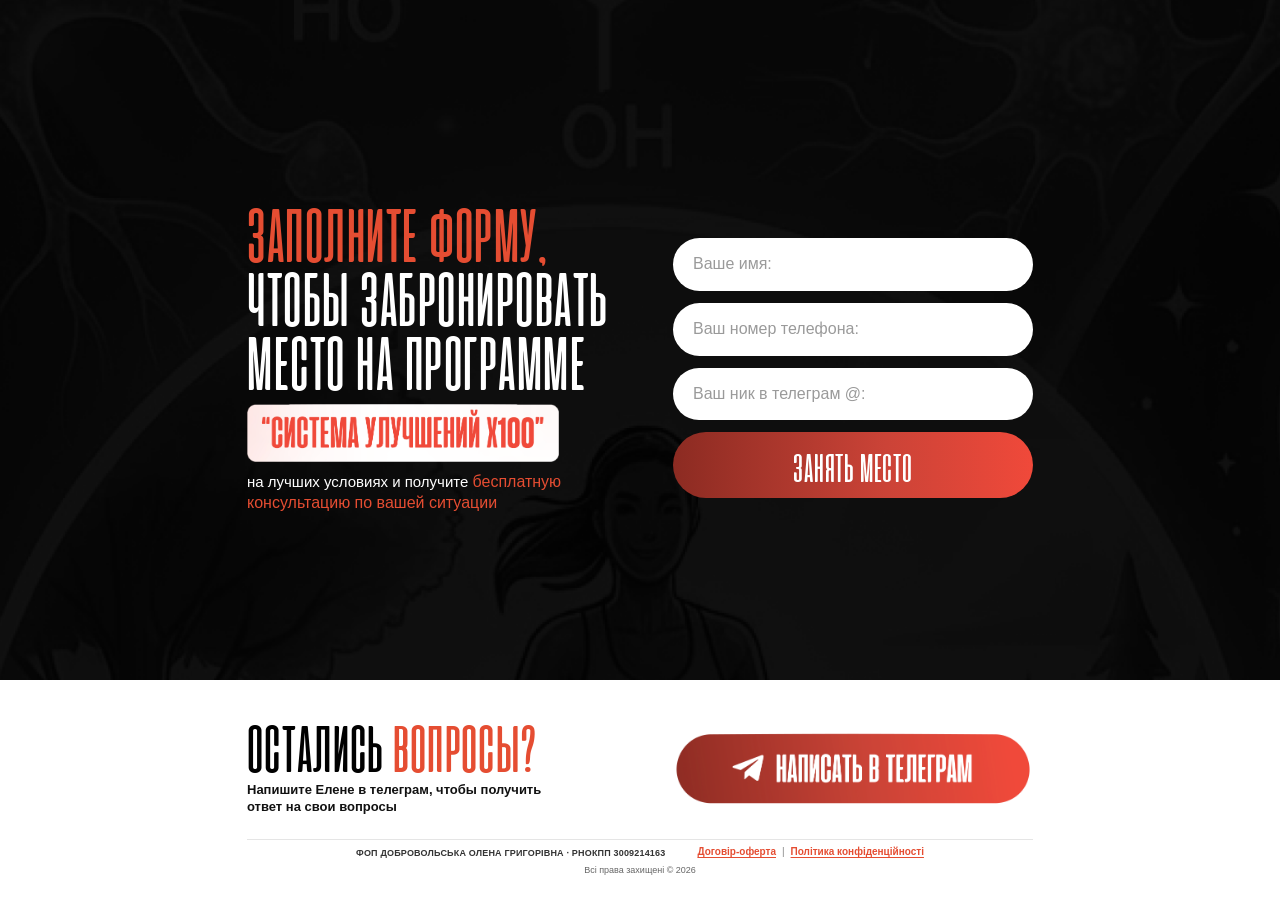
==== commit c8b65c7c: "Form: fix lead copy (получите instead of получи) Made-with: Cursor" ====
--- a/form/index.html
+++ b/form/index.html
@@ -28,7 +28,7 @@
           >
 
           <p class="form-lead font-sf">
-            <span class="form-lead__muted">на лучших условиях и получи </span><span class="form-lead__accent">бесплатную<br class="form-lead__break-desktop"> консультацию по вашей ситуации</span>
+            <span class="form-lead__muted">на лучших условиях и получите </span><span class="form-lead__accent">бесплатную<br class="form-lead__break-desktop"> консультацию по вашей ситуации</span>
           </p>
         </div>
 
